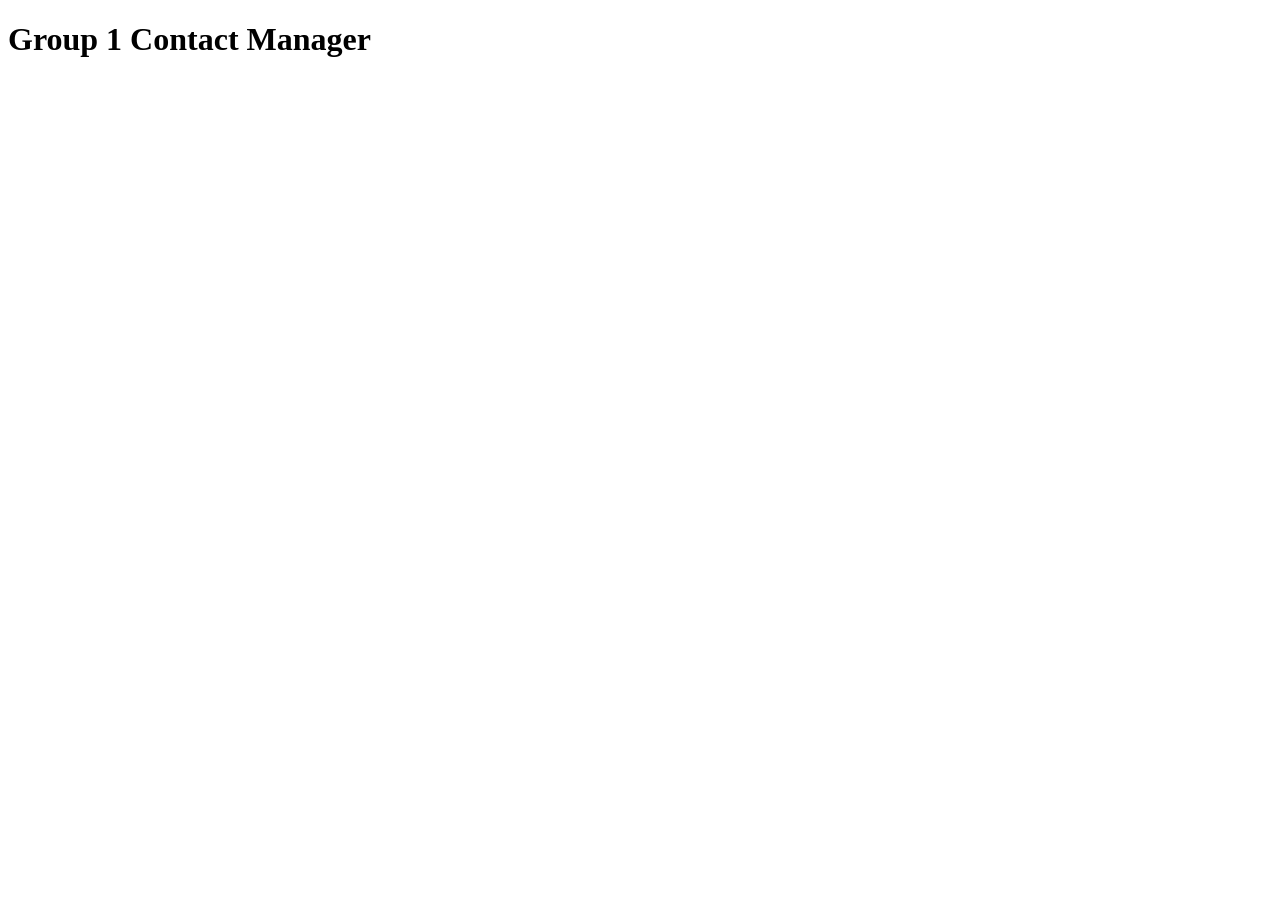
==== index.html @ 70c8cc2b "chore(init): intial setup for files and organization" ====
<!DOCTYPE html>
<html lang="en">
<head>
    <meta charset="UTF-8">
    <meta name="viewport" content="width=device-width, initial-scale=1.0">
    <title>Document</title>
</head>
<body>
    <h1>Group 1 Contact Manager</h1>
</body>
</html>
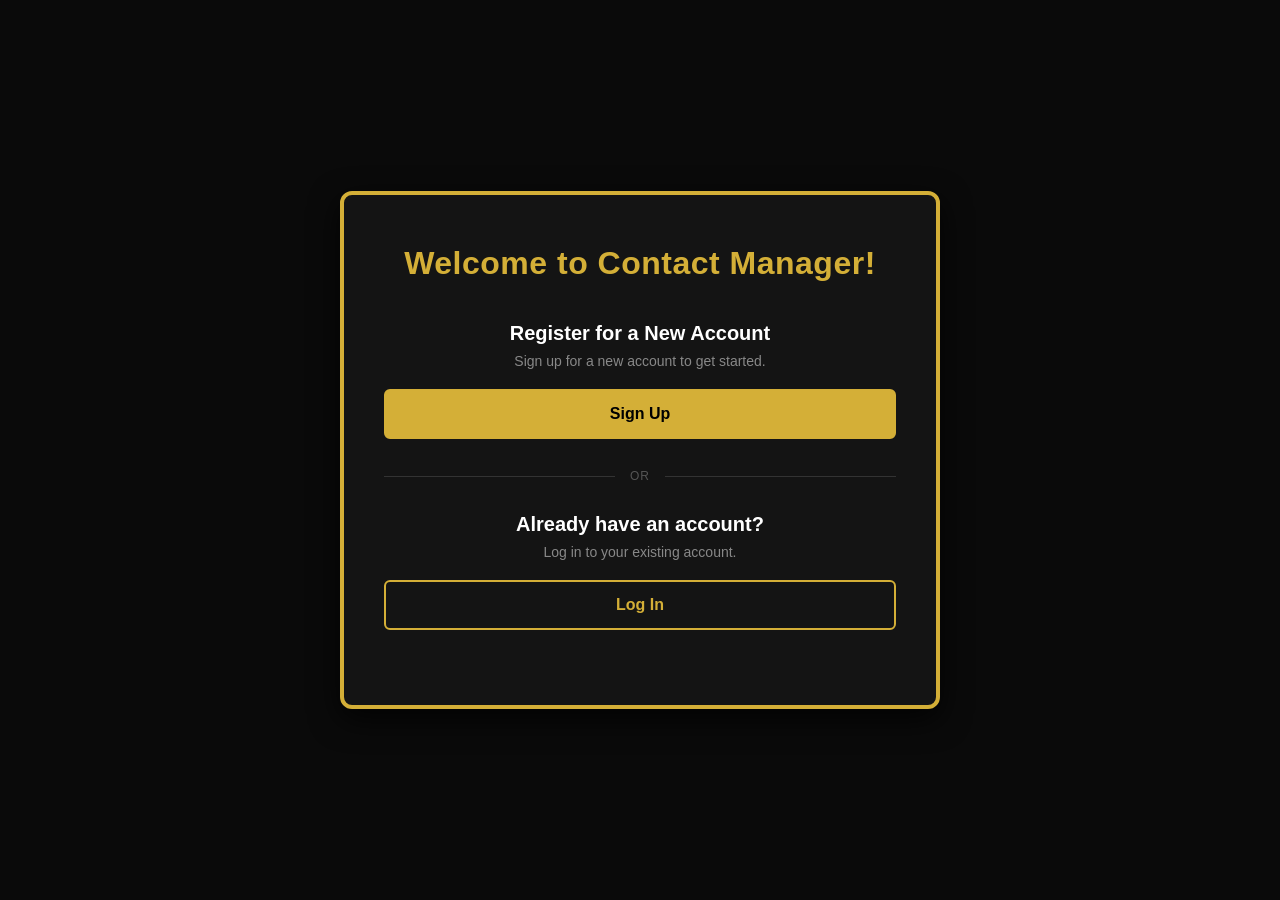
==== commit e26b1b07: "chore(organization): make landing page the actual root url" ====
--- a/index.html
+++ b/index.html
@@ -1,11 +1,44 @@
-<!DOCTYPE html>
+<!doctype html>
 <html lang="en">
-<head>
-    <meta charset="UTF-8">
-    <meta name="viewport" content="width=device-width, initial-scale=1.0">
-    <title>Document</title>
-</head>
-<body>
-    <h1>Group 1 Contact Manager</h1>
-</body>
-</html>+  <head>
+    <meta charset="UTF-8" />
+    <meta name="viewport" content="width=device-width, initial-scale=1.0" />
+    <title>Contact Manager</title>
+    <link rel="stylesheet" href="css/styles.css" />
+  </head>
+  <body>
+    <div class="register-card">
+      <h1>Welcome to Contact Manager!</h1>
+
+      <div class="auth-section">
+        <h2>Register for a New Account</h2>
+        <p class="subtitle">Sign up for a new account to get started.</p>
+
+        <button
+          type="button"
+          class="btn-submit"
+          onclick="location.href='register.html'"
+        >
+          Sign Up
+        </button>
+      </div>
+
+      <div class="divider">
+        <span>OR</span>
+      </div>
+
+      <div class="auth-section">
+        <h2>Already have an account?</h2>
+        <p class="subtitle">Log in to your existing account.</p>
+
+        <button
+          type="button"
+          class="btn-outline"
+          onclick="location.href='login.html'"
+        >
+          Log In
+        </button>
+      </div>
+    </div>
+  </body>
+</html>
--- a/css/styles.css
+++ b/css/styles.css
@@ -0,0 +1,113 @@
+* {
+      box-sizing: border-box;
+      margin: 0;
+      padding: 0;
+      font-family: 'Segoe UI', Tahoma, Geneva, Verdana, sans-serif;
+    }
+
+    body {
+      background-color: #0a0a0a; 
+      display: flex;
+      justify-content: center;
+      align-items: center;
+      min-height: 100vh;
+      padding: 20px;
+      color: #ffffff;
+    }
+
+    .register-card {
+      background: #141414; 
+      padding: 50px 40px;
+      border-radius: 12px;
+      border-top: 4px solid #D4AF37; 
+      border-bottom: 4px solid #D4AF37;
+      border-left: 4px solid #D4AF37;
+      border-right: 4px solid #D4AF37;
+      box-shadow: 0 10px 30px rgba(0, 0, 0, 0.8);
+      width: 100%;
+      max-width: 600px;
+      text-align: center; 
+    }
+
+    .register-card h1 {
+      margin-bottom: 40px;
+      color: #D4AF37; 
+      font-size: 32px;
+      letter-spacing: 0.5px;
+    }
+
+    .auth-section {
+      margin-bottom: 25px;
+    }
+
+    .auth-section h2 {
+      margin-bottom: 8px;
+      color: #ffffff;
+      font-size: 20px;
+      font-weight: 600;
+    }
+
+    .auth-section p.subtitle {
+      color: #888888;
+      font-size: 14px;
+      margin-bottom: 20px;
+    }
+
+    .btn-submit {
+      width: 100%;
+      padding: 14px;
+      background-color: #D4AF37; 
+      color: #000000;
+      border: 2px solid #D4AF37;
+      border-radius: 6px;
+      font-size: 16px;
+      font-weight: 700;
+      cursor: pointer;
+      transition: all 0.3s ease;
+    }
+
+    .btn-submit:hover {
+      background-color: #F3C623; /* Brighter gold on hover */
+      border-color: #F3C623;
+      box-shadow: 0 4px 12px rgba(212, 175, 55, 0.3);
+    }
+
+    .btn-outline {
+      width: 100%;
+      padding: 14px;
+      background-color: transparent;
+      color: #D4AF37;
+      border: 2px solid #D4AF37;
+      border-radius: 6px;
+      font-size: 16px;
+      font-weight: 700;
+      cursor: pointer;
+      transition: all 0.3s ease;
+    }
+
+    .btn-outline:hover {
+      background-color: #D4AF37;
+      color: #000000;
+      box-shadow: 0 4px 12px rgba(212, 175, 55, 0.3);
+    }
+
+    .divider {
+      display: flex;
+      align-items: center;
+      margin: 30px 0;
+      color: #555555;
+      font-size: 12px;
+      text-transform: uppercase;
+      letter-spacing: 1px;
+    }
+
+    .divider::before, 
+    .divider::after {
+      content: '';
+      flex: 1;
+      border-bottom: 1px solid #333333;
+    }
+
+    .divider span {
+      padding: 0 15px;
+    }
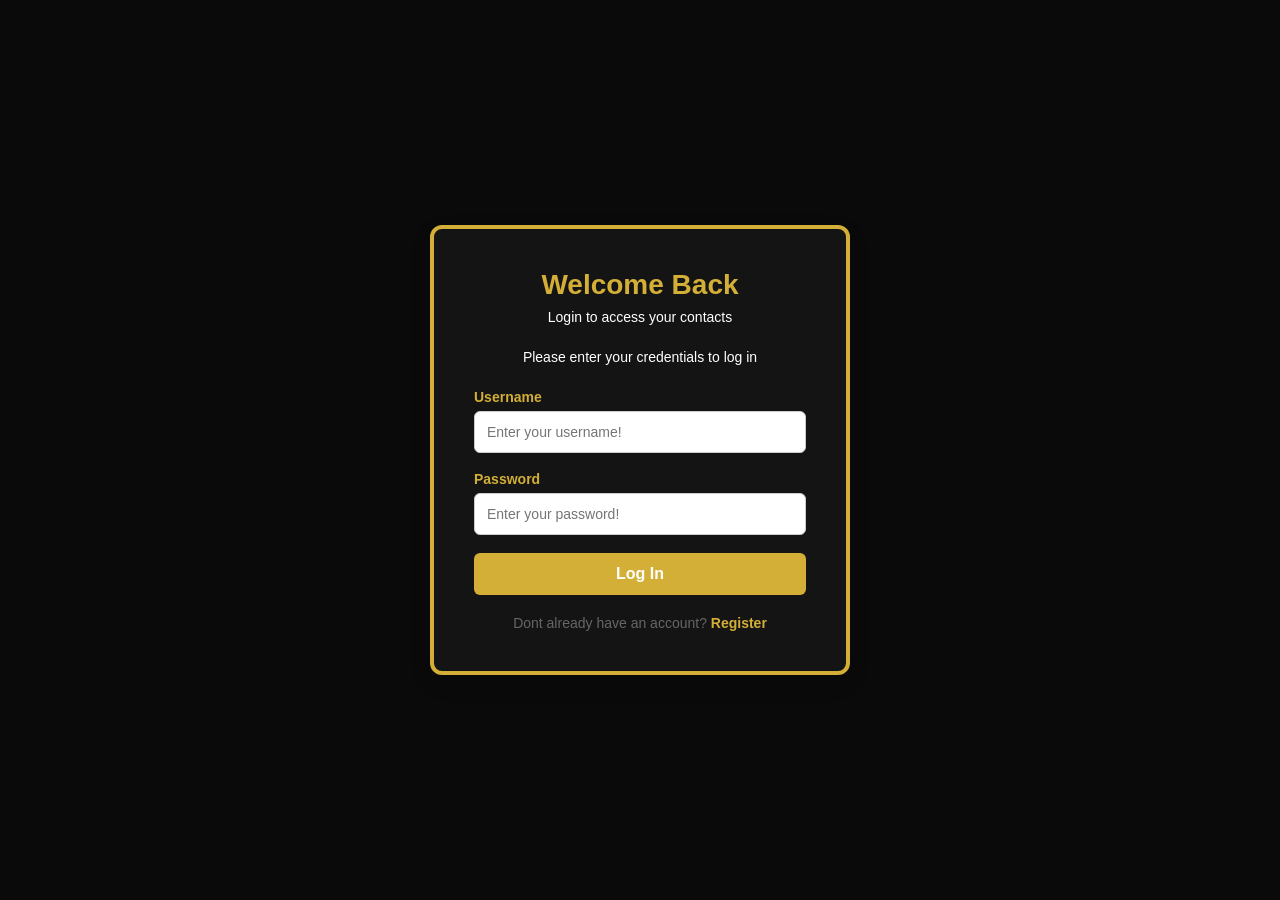
==== commit 2ff65422: "fix(url): goes directly to login" ====
--- a/index.html
+++ b/index.html
@@ -1,44 +1,51 @@
-<!doctype html>
+<!DOCTYPE html>
 <html lang="en">
-  <head>
-    <meta charset="UTF-8" />
-    <meta name="viewport" content="width=device-width, initial-scale=1.0" />
-    <title>Contact Manager</title>
-    <link rel="stylesheet" href="css/styles.css" />
-  </head>
-  <body>
-    <div class="register-card">
-      <h1>Welcome to Contact Manager!</h1>
+<head>
+  <meta charset="UTF-8">
+  <meta name="viewport" content="width=device-width, initial-scale=1.0">
+  <title>Contact Manager</title>
+  <link rel="stylesheet" href="css/login.css" />
+  <script src="js/login.js" defer></script>
+</head>
+<body>
+  <div class="login-card">
+    <h2>Welcome Back</h2>
+    <p class="subtitle">Login to access your contacts</p>
+    <p class="subtitle">Please enter your credentials to log in</p>
 
-      <div class="auth-section">
-        <h2>Register for a New Account</h2>
-        <p class="subtitle">Sign up for a new account to get started.</p>
+    <div id="alertMessage" class="alert"></div>
 
-        <button
-          type="button"
-          class="btn-submit"
-          onclick="location.href='register.html'"
+    <form id="loginForm">
+      <div class="form-group">
+        <label for="login">Username</label>
+        <input 
+          type="text" 
+          id="login" 
+          name="login" 
+          placeholder="Enter your username!" 
+          required 
+          autocomplete="username"
         >
-          Sign Up
-        </button>
       </div>
 
-      <div class="divider">
-        <span>OR</span>
+      <div class="form-group">
+        <label for="password">Password</label>
+        <input 
+          type="password" 
+          id="password" 
+          name="password" 
+          placeholder="Enter your password!" 
+          minlength="8" 
+          required 
+          autocomplete="current-password"
+        >
       </div>
 
-      <div class="auth-section">
-        <h2>Already have an account?</h2>
-        <p class="subtitle">Log in to your existing account.</p>
-
-        <button
-          type="button"
-          class="btn-outline"
-          onclick="location.href='login.html'"
-        >
-          Log In
-        </button>
-      </div>
-    </div>
-  </body>
+      <button type="submit" class="btn-submit">Log In</button>
+          <p class="register-link">
+      Dont already have an account? <a href="register.html">Register</a>
+    </p>
+    </form>
+  </div>
+</body>
 </html>
--- a/css/login.css
+++ b/css/login.css
@@ -0,0 +1,123 @@
+* {
+      box-sizing: border-box;
+      margin: 0;
+      padding: 0;
+      font-family: 'Segoe UI', Tahoma, Geneva, Verdana, sans-serif;
+    }
+
+    body {
+      background-color: #0a0a0a;
+      display: flex;
+      justify-content: center;
+      align-items: center;
+      min-height: 100vh;
+      padding: 20px;
+    }
+
+    .login-card {
+      background: #141414;
+      padding: 40px;
+      border-radius: 12px;
+      border-top: 4px solid #D4AF37; 
+      border-bottom: 4px solid #D4AF37;
+      border-left: 4px solid #D4AF37;
+      border-right: 4px solid #D4AF37;
+      box-shadow: 0 8px 24px rgba(0, 0, 0, 0.08);
+      width: 100%;
+      max-width: 420px;
+    }
+
+    .login-card h2 {
+      text-align: center;
+      margin-bottom: 8px;
+      font-size: 28px;
+      color: #D4AF37;
+    }
+
+    .login-card p.subtitle {
+      text-align: center;
+      color: #ffffff;
+      font-size: 14px;
+      margin-bottom: 24px;
+    }
+
+    .form-group {
+      margin-bottom: 18px;
+    }
+
+    .form-group label {
+      display: block;
+      margin-bottom: 6px;
+      font-weight: 600;
+      color: #D4AF37;
+      font-size: 14px;
+    }
+
+    .form-group input {
+      width: 100%;
+      padding: 12px;
+      border: 1px solid #cccccc;
+      border-radius: 6px;
+      font-size: 14px;
+      transition: border-color 0.2s ease, box-shadow 0.2s ease;
+    }
+
+    .form-group input:focus {
+      outline: none;
+      border-color: #0066ff;
+      box-shadow: 0 0 0 3px rgba(0, 102, 255, 0.15);
+    }
+
+    .btn-submit {
+      width: 100%;
+      padding: 12px;
+      background-color: #D4AF37;
+      color: #ffffff;
+      border: none;
+      border-radius: 6px;
+      font-size: 16px;
+      font-weight: 600;
+      cursor: pointer;
+      transition: background-color 0.2s ease;
+    }
+
+    .btn-submit:hover {
+      background-color: #b6921d;
+    }
+
+    .alert {
+      padding: 10px;
+      border-radius: 6px;
+      margin-bottom: 18px;
+      font-size: 14px;
+      display: none;
+    }
+
+    .alert-error {
+      background-color: #ffe6e6;
+      color: #cc0000;
+      border: 1px solid #ffcccc;
+    }
+
+    .alert-success {
+      background-color: #e6ffe6;
+      color: #008000;
+      border: 1px solid #ccffcc;
+    }
+
+    .register-link {
+      text-align: center;
+      margin-top: 20px;
+      font-size: 14px;
+      color: #666666;
+    }
+
+    .register-link a {
+      color: #D4AF37;
+      text-decoration: none;
+      font-weight: 600;
+    }
+
+    .register-link a:hover {
+      text-decoration: underline;
+    }
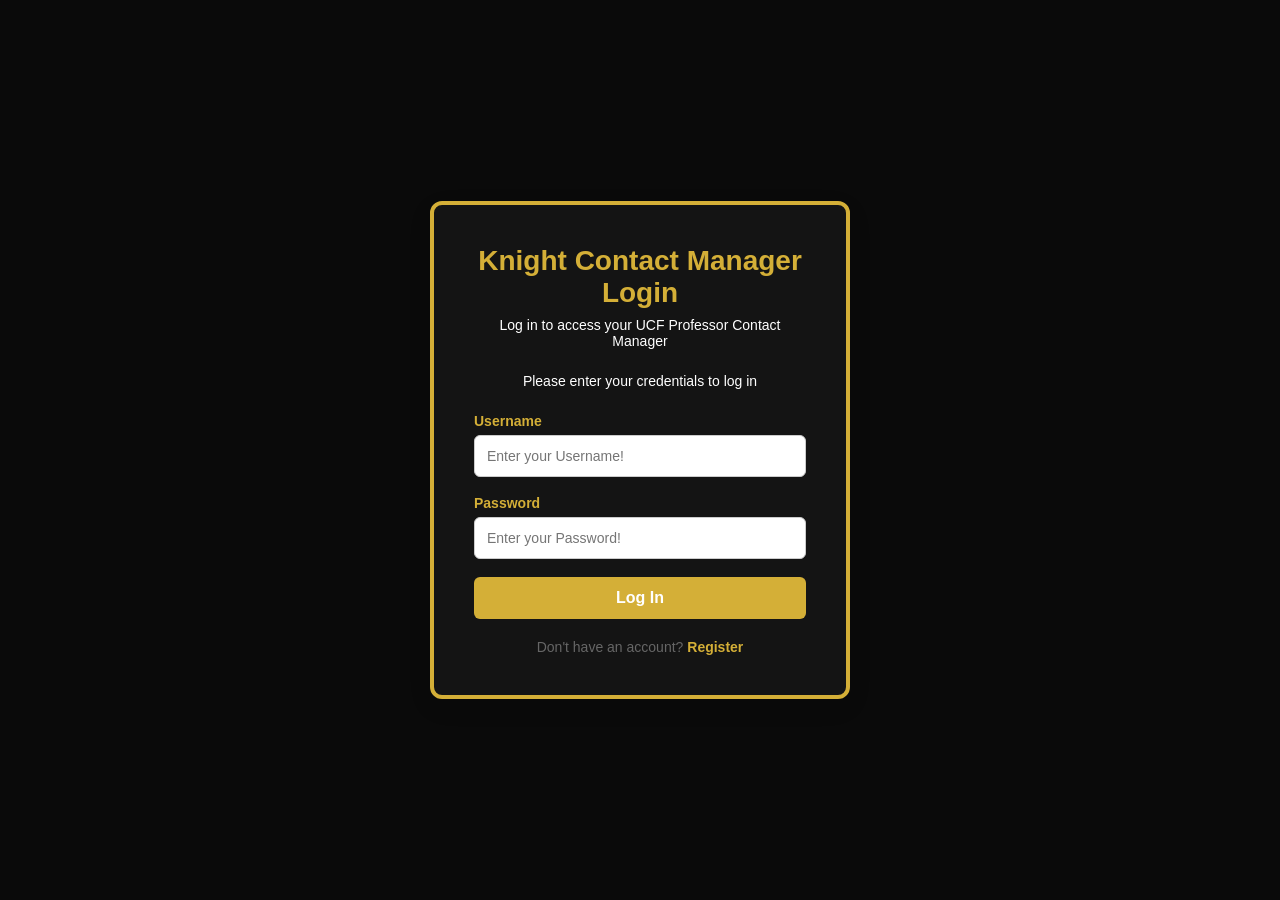
==== commit 74041336: "Updated to match theme" ====
--- a/index.html
+++ b/index.html
@@ -5,12 +5,12 @@
   <meta name="viewport" content="width=device-width, initial-scale=1.0">
   <title>Contact Manager</title>
   <link rel="stylesheet" href="css/login.css" />
-  <script src="js/login.js" defer></script>
+  <script type="module" src="js/login.js"></script>
 </head>
 <body>
   <div class="login-card">
-    <h2>Welcome Back</h2>
-    <p class="subtitle">Login to access your contacts</p>
+    <h2>Knight Contact Manager Login</h2>
+    <p class="subtitle">Log in to access your UCF Professor Contact Manager</p>
     <p class="subtitle">Please enter your credentials to log in</p>
 
     <div id="alertMessage" class="alert"></div>
@@ -22,7 +22,7 @@
           type="text" 
           id="login" 
           name="login" 
-          placeholder="Enter your username!" 
+          placeholder="Enter your Username!" 
           required 
           autocomplete="username"
         >
@@ -34,7 +34,7 @@
           type="password" 
           id="password" 
           name="password" 
-          placeholder="Enter your password!" 
+          placeholder="Enter your Password!" 
           minlength="8" 
           required 
           autocomplete="current-password"
@@ -43,7 +43,7 @@
 
       <button type="submit" class="btn-submit">Log In</button>
           <p class="register-link">
-      Dont already have an account? <a href="register.html">Register</a>
+      Don't have an account? <a href="register.html">Register</a>
     </p>
     </form>
   </div>
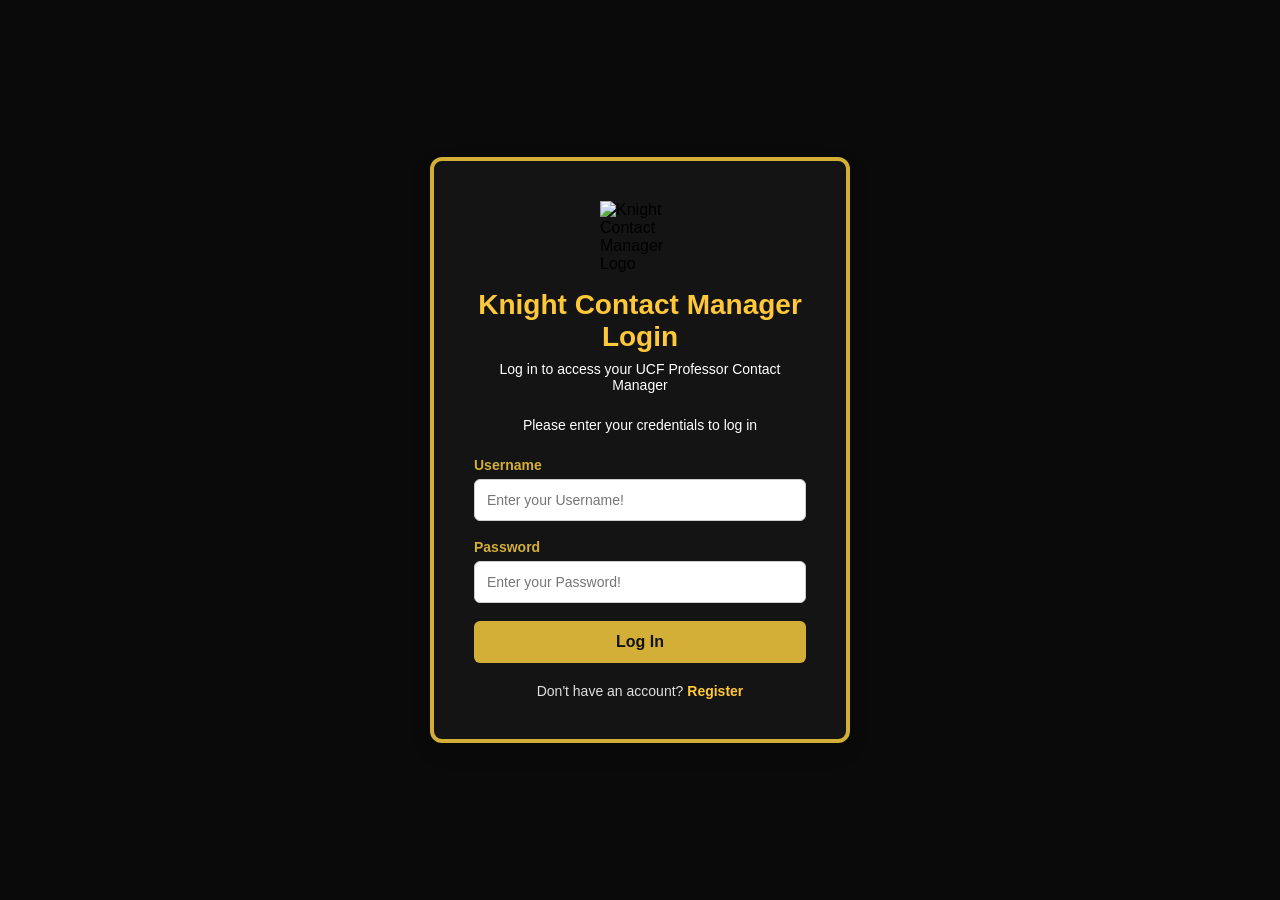
==== commit d6224df8: "Update index.html" ====
--- a/index.html
+++ b/index.html
@@ -9,6 +9,7 @@
 </head>
 <body>
   <div class="login-card">
+    <img src="logo.png" alt="Knight Contact Manager Logo" class="login-logo">
     <h2>Knight Contact Manager Login</h2>
     <p class="subtitle">Log in to access your UCF Professor Contact Manager</p>
     <p class="subtitle">Please enter your credentials to log in</p>
--- a/css/login.css
+++ b/css/login.css
@@ -13,7 +13,12 @@
       min-height: 100vh;
       padding: 20px;
     }
-
+      .login-logo {
+        display: block;
+        max-width: 80px;      /* Adjust width as needed */
+        height: auto;         /* Maintains aspect ratio */
+        margin: 0 auto 16px;  /* Centers horizontally and adds bottom spacing */
+      }
     .login-card {
       background: #141414;
       padding: 40px;
@@ -31,7 +36,7 @@
       text-align: center;
       margin-bottom: 8px;
       font-size: 28px;
-      color: #D4AF37;
+      color: #FFC83B;
     }
 
     .login-card p.subtitle {
@@ -72,11 +77,11 @@
       width: 100%;
       padding: 12px;
       background-color: #D4AF37;
-      color: #ffffff;
+      color: #121212;
       border: none;
       border-radius: 6px;
       font-size: 16px;
-      font-weight: 600;
+      font-weight: bold;
       cursor: pointer;
       transition: background-color 0.2s ease;
     }
@@ -109,15 +114,15 @@
       text-align: center;
       margin-top: 20px;
       font-size: 14px;
-      color: #666666;
+      color: #e0e0e0;
     }
 
     .register-link a {
-      color: #D4AF37;
+      color: #ffc83b;
       text-decoration: none;
       font-weight: 600;
     }
 
     .register-link a:hover {
       text-decoration: underline;
-    }+    }
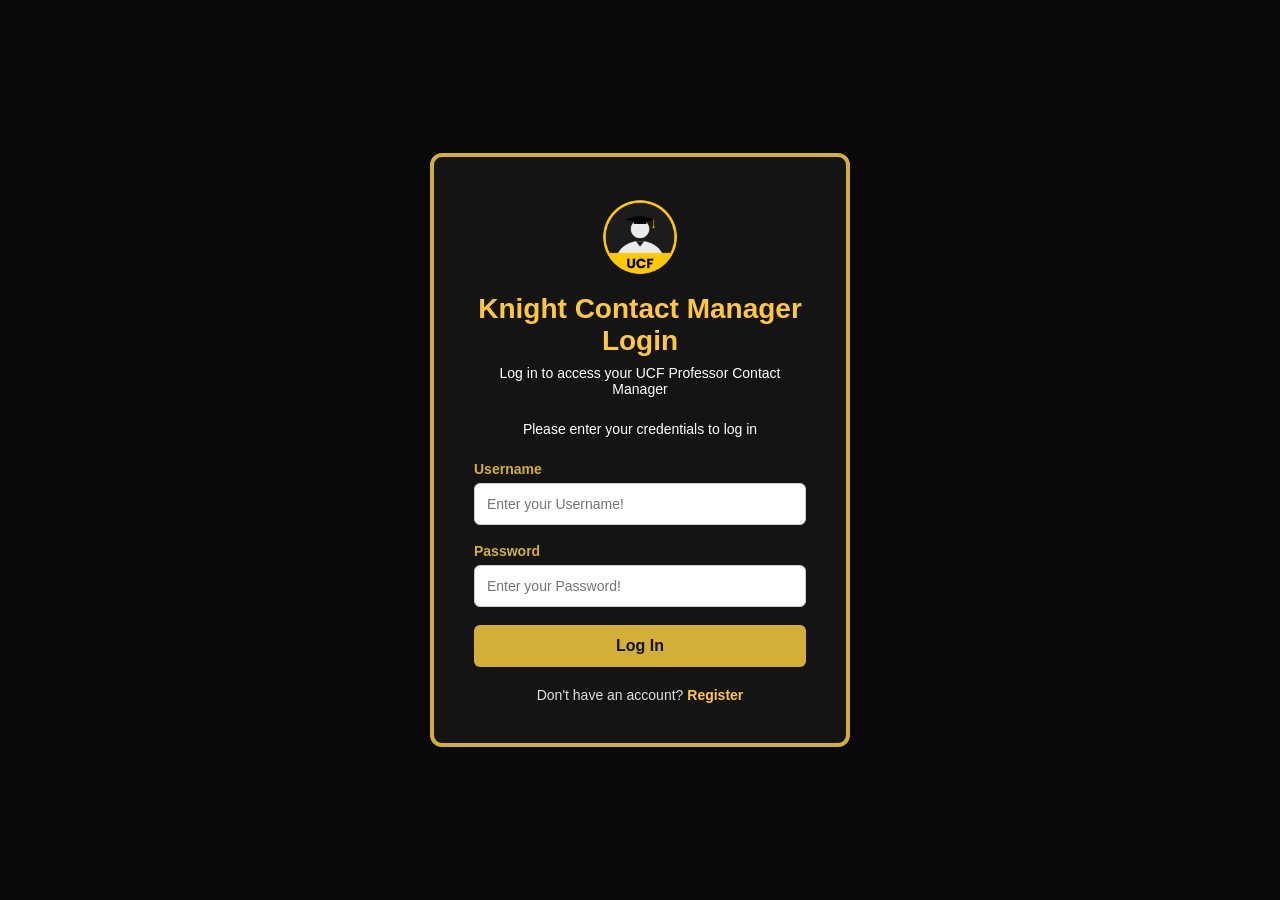
==== commit f860f096: "fix(quickfix): made logo transparent" ====
--- a/index.html
+++ b/index.html
@@ -9,7 +9,7 @@
 </head>
 <body>
   <div class="login-card">
-    <img src="logo.png" alt="Knight Contact Manager Logo" class="login-logo">
+    <img src="public/logo.png" alt="Knight Contact Manager Logo" class="login-logo">
     <h2>Knight Contact Manager Login</h2>
     <p class="subtitle">Log in to access your UCF Professor Contact Manager</p>
     <p class="subtitle">Please enter your credentials to log in</p>
